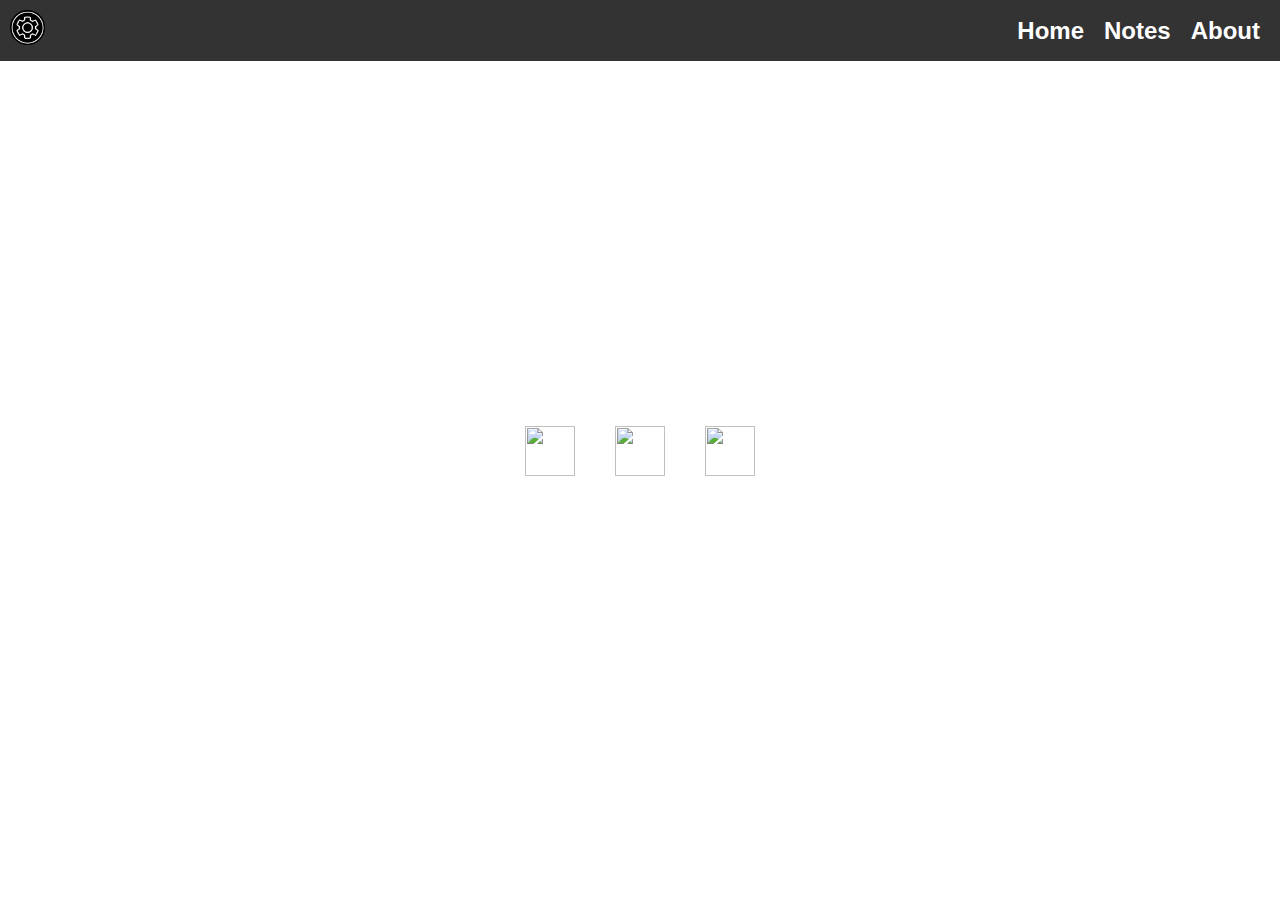
==== pages/about.html @ dff01ce5 "added nav logo" ====
<!DOCTYPE html>
<html>

<head>
  <meta charset="UTF-8">
  <title>Raj Sandbox</title>
  <link rel="stylesheet" href="../style.css">
</head>

<nav>
  <a href="../index.html"><img class="logo" src="../icons/rajsandbox_icon.png"></a>
  <ul>
    <li><a href="../index.html">Home</a></li>
    <li><a href="notes.html">Notes</a></li>
    <li><a href="about.html">About</a></li>
    <!-- Add more pages as needed -->
  </ul>
</nav>

<body>
  <section id="banner">
    <div class="banner-text">
      <h1>About</h1>
      <p>Eat --- Sleep --- Repeat</p>
    </div>
  </section>

</body>

<div class="social-icons">
  <a href="https://github.com/raj-sandbox"><img src="../icons/github_icon.png"></a>
  <a href="https://www.linkedin.com/in/raj-sandbox/"><img src="../icons/linkedin_icon.png"></a>
  <a href="https://www.instagram.com/rajsandbox/?next=%2F"><img src="../icons/instagram_icon.png"></a>
  <!-- Add more social media icons as needed -->
</div>


</html>
---- style.css ----
body {
  font-family: Arial, sans-serif;
  margin: 0;
  padding: 0;
}

#banner {
  background: url('images/bg.png');
  background-size: cover;
  background-position: inherit;
  height: 35vh;
}

.banner-text {
  text-align: center;
  color: #fff;
  padding-top: 70px;
}

.banner-text h1 {
  font-size: 50px;
}

.banner-text p {
  font-size: 20px;
}

h1 {
  text-align: center;
  font-size: 36px;
  margin-top: 0px;
}

ul {
  list-style: none;
  padding: 0;
  margin: 0;
  padding-top: 20px;
}

li {
  margin-bottom: 20px;
}

a {
  text-decoration: none;
  color: #fff;
  font-size: 24px;
  transition: color 0.2s ease;
}

a:hover {
  color: #007bff;
}

.social-icons {
  display: flex;
  justify-content: center;
  margin-top: 50px;
}

.social-icons a {
  display: inline-block;
  margin: 0 20px;
  width: 50px;
  height: 50px;
}

.social-icons img {
  width: 100%;
  height: 100%;
  object-fit: contain;
}

#note1 {
  background-color: #1d1d1f;
  padding: 20px;
  border-radius: 100px;
  box-shadow: 0 0 10px rgba(0, 0, 0, 0.1);
  width: fit-content;
  margin: auto;
}

#note2 {
  background-color: #1d1d1f;
  padding: 20px;
  border-radius: 100px;
  box-shadow: 0 0 10px rgba(0, 0, 0, 0.1);
  width: fit-content;
  margin: auto;

}

nav {
  background-color: #333;
  color: #fff;
  display: flex;
  justify-content: space-between;
  align-items: center;
  padding: 10px;
}

nav ul {
  list-style: none;
  margin: 0;
  padding: 0;
  display: flex;
}

nav li {
  margin: 0 10px;
}

nav a {
  text-decoration: none;
  color: #fff;
  font-weight: bold;
  transition: color 0.2s ease;
}

nav a:hover {
  color: #007bff;
}

.logo {
  height: 35px;
}
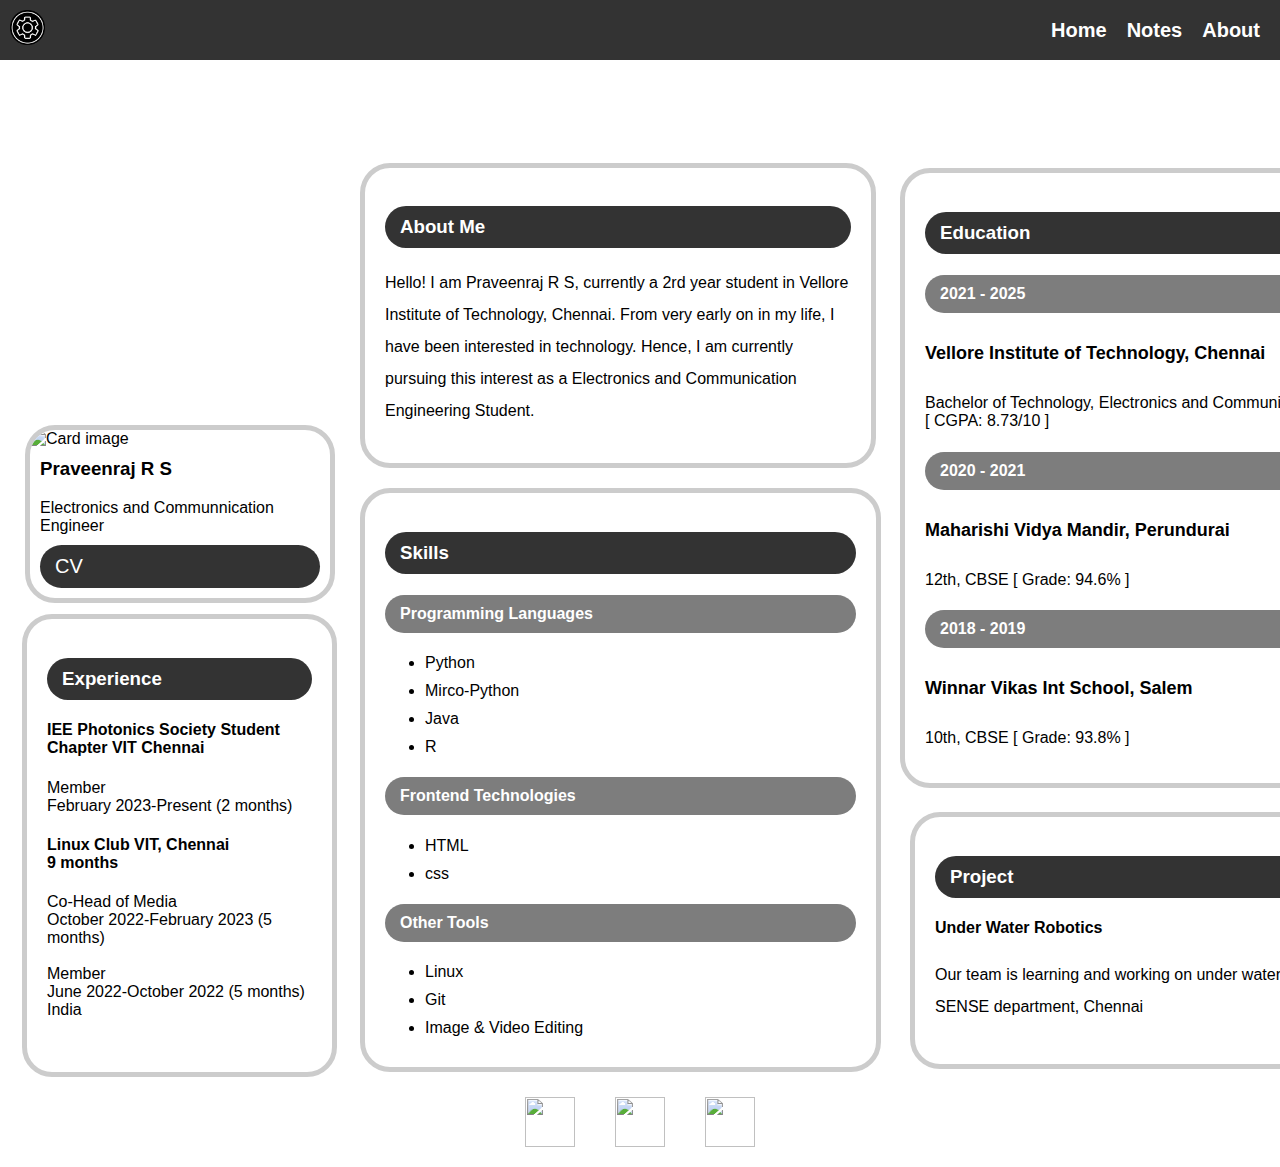
==== commit 292d292d: "arranged the icons positions" ====
--- a/pages/about.html
+++ b/pages/about.html
@@ -5,6 +5,7 @@
   <meta charset="UTF-8">
   <title>Raj Sandbox</title>
   <link rel="stylesheet" href="../style.css">
+  <link rel="icon" href="../icons/favicon.ico" type="image/x-icon">
 </head>
 
 <nav>
@@ -27,12 +28,95 @@
 
 </body>
 
-<div class="social-icons">
+<div class="card">
+  <img src="../images/my_photo.jpg" alt="Card image">
+  <div class="card-content">
+    <h3>Praveenraj R S</h3>
+    <p>Electronics and Communnication Engineer</p>
+    <a href="https://www.linkedin.com/in/raj-sandbox/" class="button">CV</a>
+  </div>
+</div>
+
+<div class="aboutme-edit">
+  <div class='aboutme-content'>
+    <h3>About Me</h3>
+    <p>
+      Hello! I am Praveenraj R S, currently a 2rd year student in Vellore Institute of Technology, Chennai.
+      From very early on in my life, I have been interested in technology.
+      Hence, I am currently pursuing this interest as a Electronics and Communication Engineering Student.
+    </p>
+  </div>
+</div>
+
+
+
+<div class="education-edit">
+  <div class='education-content'>
+    <h3>Education</h3>
+    <h4>2021 - 2025</h4>
+    <h5>Vellore Institute of Technology, Chennai</h5>
+    <p>
+      Bachelor of Technology,
+      Electronics and Communication Engineering
+      [ CGPA: 8.73/10 ]</p>
+    <h4>2020 - 2021</h4>
+    <h5>Maharishi Vidya Mandir, Perundurai</h5>
+    <p>12th, CBSE [ Grade: 94.6% ]</p>
+    <h4>2018 - 2019</h4>
+    <h5>Winnar Vikas Int School, Salem</h5>
+    <p>10th, CBSE [ Grade: 93.8% ]</p>
+  </div>
+</div>
+
+<div class="skill-edit">
+  <div class='skill-content'>
+    <h3>Skills</h3>
+    <h4>Programming Languages</h4>
+    <li>Python</li>
+    <li>Mirco-Python</li>
+    <li>Java</li>
+    <li>R</li>
+    <h4>Frontend Technologies</h4>
+    <li>HTML</li>
+    <li>css</li>
+    <h4>Other Tools</h4>
+    <li>Linux</li>
+    <li>Git</li>
+    <li>Image & Video Editing</li>
+  </div>
+</div>
+
+<div class="project-edit">
+<div class='project-content'>
+  <h3>Project</h3>
+  <h4>Under Water Robotics</h4>
+  <p>
+    Our team is learning and working on under water ROV under VIT, SENSE department, Chennai
+  </p>
+</div>
+</div>
+
+<div class="experience-edit">
+<div class='experience-content'>
+  <h3>Experience</h3>
+  <h4>IEE Photonics Society Student Chapter VIT Chennai</h4>
+  <p>
+    Member<br>February 2023-Present (2 months)
+  </p>
+  <h4>Linux Club VIT, Chennai<br>9 months</h4>
+  <p>
+    Co-Head of Media<br>October 2022-February 2023 (5 months)<br>
+    <br>
+    Member<br>June 2022-October 2022 (5 months)<br>India
+  </p>
+</div>
+</div>
+
+<div class="social-icons-ab">
   <a href="https://github.com/raj-sandbox"><img src="../icons/github_icon.png"></a>
   <a href="https://www.linkedin.com/in/raj-sandbox/"><img src="../icons/linkedin_icon.png"></a>
   <a href="https://www.instagram.com/rajsandbox/?next=%2F"><img src="../icons/instagram_icon.png"></a>
   <!-- Add more social media icons as needed -->
 </div>
 
-
 </html>--- a/style.css
+++ b/style.css
@@ -39,13 +39,13 @@
 }
 
 li {
-  margin-bottom: 20px;
+  margin-bottom: 10px;
 }
 
 a {
   text-decoration: none;
   color: #fff;
-  font-size: 24px;
+  font-size: 20px;
   transition: color 0.2s ease;
 }
 
@@ -75,7 +75,7 @@
 #note1 {
   background-color: #1d1d1f;
   padding: 20px;
-  border-radius: 100px;
+  border-radius: 20px;
   box-shadow: 0 0 10px rgba(0, 0, 0, 0.1);
   width: fit-content;
   margin: auto;
@@ -84,7 +84,7 @@
 #note2 {
   background-color: #1d1d1f;
   padding: 20px;
-  border-radius: 100px;
+  border-radius: 20px;
   box-shadow: 0 0 10px rgba(0, 0, 0, 0.1);
   width: fit-content;
   margin: auto;
@@ -124,4 +124,189 @@
 
 .logo {
   height: 35px;
+}
+
+
+.card {
+  border: 5px solid #ccc;
+  border-radius: 30px;
+  overflow: hidden;
+  width: 300px;
+  transform: translate(25px, 50px);
+}
+
+.card img {
+  width: 133%;
+  height: auto;
+}
+
+.card-content {
+  padding: 10px;
+}
+
+.card-content h3 {
+  margin-top: 0;
+}
+
+.card-content p {
+  margin-bottom: 10px;
+}
+
+.button {
+  display: block;
+  padding: 10px 15px;
+  background-color: #333;
+  color: #fff;
+  border-radius: 30px;
+  text-decoration: none;
+}
+
+.aboutme-content {
+  border: 5px solid #ccc;
+  border-radius: 30px;
+  overflow: hidden;
+  width: 466px;
+  transform: translate(360px, -390px);
+  padding: 20px;
+}
+
+
+.aboutme-content h3 {
+  display: block;
+  padding: 10px 15px;
+  background-color: #333;
+  color: #fff;
+  border-radius: 30px;
+}
+.aboutme-content p{
+  line-height: 2;
+}
+
+.education-edit {
+  border: 5px solid #ccc;
+  border-radius: 30px;
+  overflow: hidden;
+  width: 530px;
+  transform: translate(900px, -690px);
+}
+
+.education-content {
+  padding: 20px;
+}
+
+.education-content h3 {
+  display: block;
+  padding: 10px 15px;
+  background-color: #333;
+  color: #fff;
+  border-radius: 30px;
+}
+
+.education-content h4 {
+  display: block;
+  padding: 10px 15px;
+  background-color: #7d7d7d;
+  color: #fff;
+  border-radius: 30px;
+}
+
+.education-content h5 {
+  font-size: large;
+}
+
+.skill-edit {
+  border: 5px solid #ccc;
+  border-radius: 30px;
+  overflow: hidden;
+  width: 511px;
+  transform: translate(360px, -990px);
+}
+
+.skill-content {
+  padding: 20px;
+}
+
+.skill-content h3 {
+  display: block;
+  padding: 10px 15px;
+  background-color: #333;
+  color: #fff;
+  border-radius: 30px;
+}
+
+.skill-content h4 {
+  display: block;
+  padding: 10px 15px;
+  background-color: #7d7d7d;
+  color: #fff;
+  border-radius: 30px;
+}
+
+.skill-content li {
+  margin-left: 40px;
+
+}
+
+.project-edit {
+  border: 5px solid #ccc;
+  border-radius: 30px;
+  overflow: hidden;
+  width: 483px;
+  transform: translate(910px, -1250px);
+  padding: 20px;
+  height: 207px;
+}
+
+.project-content h3 {
+  display: block;
+  padding: 10px 15px;
+  background-color: #333;
+  color: #fff;
+  border-radius: 30px;
+}
+.project-content p{
+  line-height: 2;
+}
+
+
+.experience-edit {
+  border: 5px solid #ccc;
+  border-radius: 30px;
+  overflow: hidden;
+  width: 265px;
+  transform: translate(22px, -1705px);
+  padding: 20px;
+  height: 413px;
+}  
+
+
+.experience-content h3 {
+  display: block;
+  padding: 10px 15px;
+  background-color: #333;
+  color: #fff;
+  border-radius: 30px;
+}
+
+.experience-content 0 {
+  font-size: 13px;
+}
+.social-icons-ab {
+  display: flex;
+  justify-content: center;
+  margin-top: -1685px;
+  margin-bottom: 20px;
+}
+
+.social-icons-ab a {
+  display: inline-block;
+  margin: 0 20px;
+  width: 50px;
+  height: 50px;
+}
+
+.social-icons-ab img {
+  width: 100%;
+  height: 100%;
+  object-fit: contain;
 }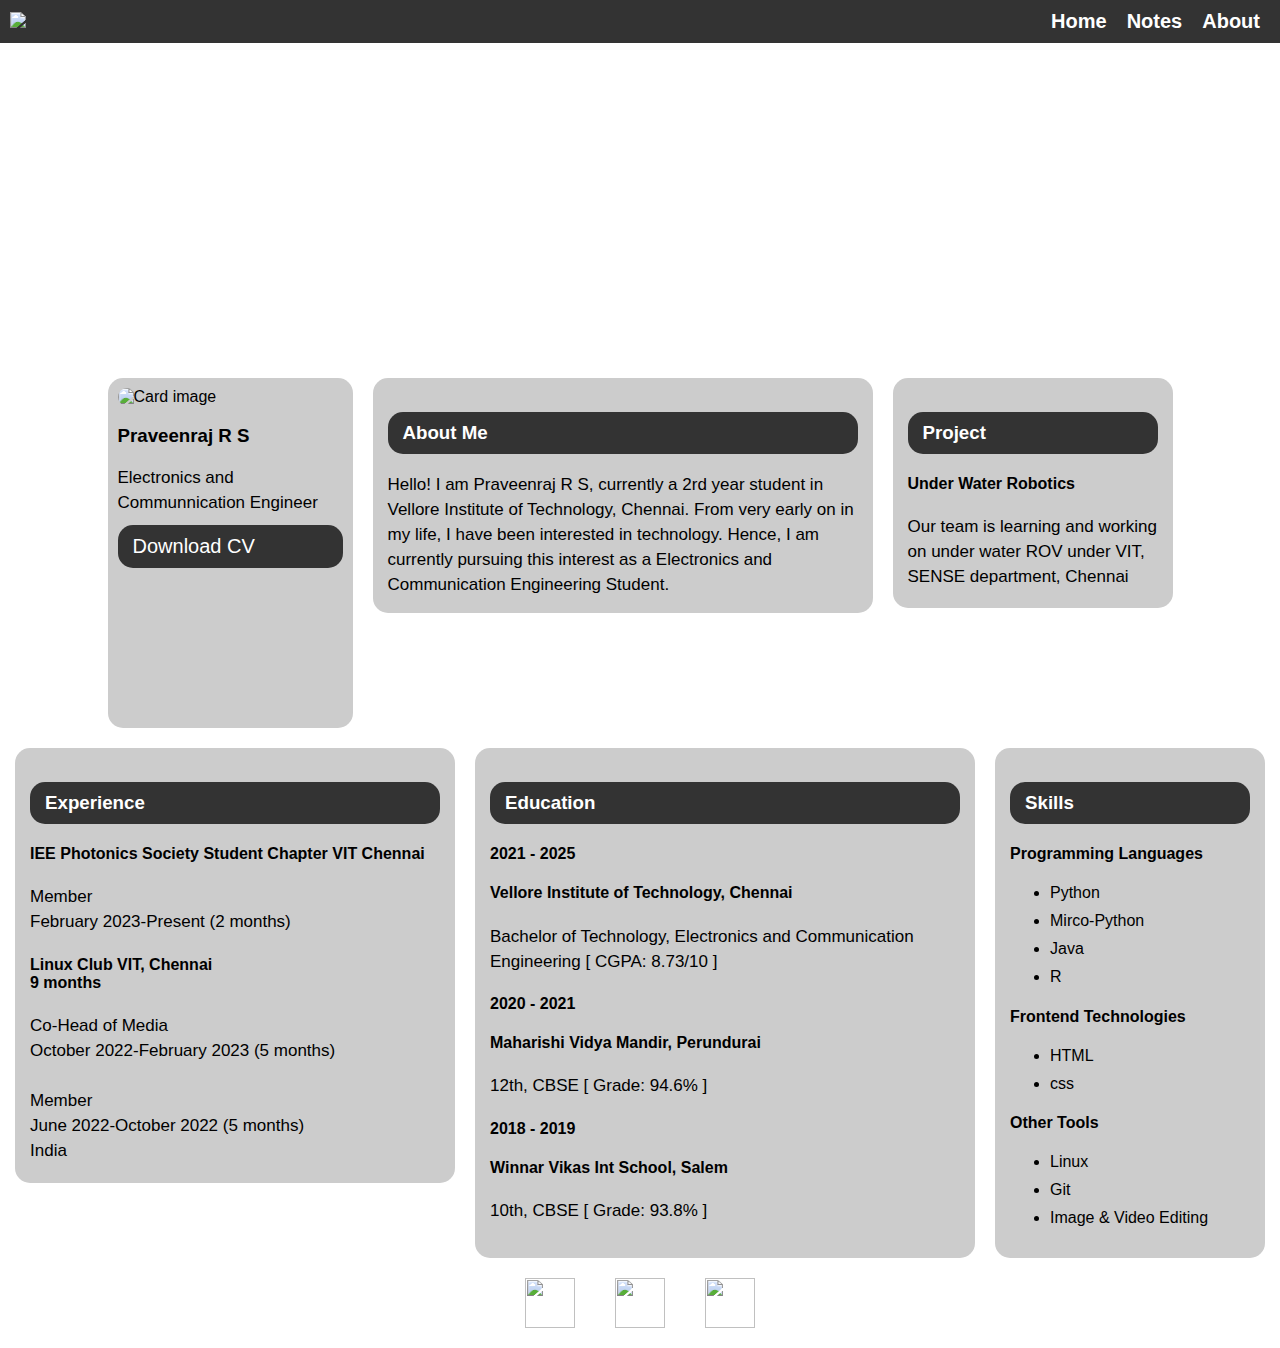
==== commit 6940d494: "updated font height" ====
--- a/pages/about.html
+++ b/pages/about.html
@@ -3,13 +3,13 @@
 
 <head>
   <meta charset="UTF-8">
-  <title>Raj Sandbox</title>
-  <link rel="stylesheet" href="../style.css">
+  <title>Praveenraj R S</title>
+  <link rel="stylesheet" href="style_ab.css">
   <link rel="icon" href="../icons/favicon.ico" type="image/x-icon">
 </head>
 
 <nav>
-  <a href="../index.html"><img class="logo" src="../icons/rajsandbox_icon.png"></a>
+  <a href="../index.html"><img class="logo" src="../icons/my_logo.png"></a>
   <ul>
     <li><a href="../index.html">Home</a></li>
     <li><a href="notes.html">Notes</a></li>
@@ -21,102 +21,110 @@
 <body>
   <section id="banner">
     <div class="banner-text">
-      <h1>About</h1>
-      <p>Eat --- Sleep --- Repeat</p>
+      <h1>About 1</h1>
+      <p>Portfolio</p>
     </div>
   </section>
 
-</body>
+  <div class="grid-portfolio">
 
-<div class="card">
-  <img src="../images/my_photo.jpg" alt="Card image">
-  <div class="card-content">
-    <h3>Praveenraj R S</h3>
-    <p>Electronics and Communnication Engineer</p>
-    <a href="https://www.linkedin.com/in/raj-sandbox/" class="button">CV</a>
-  </div>
-</div>
+    <div class="card-edit">
+      <div class="card-content">
+        <img src="../images/my_photo.jpg" alt="Card image">
+        <h3>Praveenraj R S</h3>
+        <p>Electronics and Communnication Engineer</p>
+        <a href="" class="button">Download CV</a>
+      </div>
+    </div>
 
-<div class="aboutme-edit">
-  <div class='aboutme-content'>
-    <h3>About Me</h3>
-    <p>
-      Hello! I am Praveenraj R S, currently a 2rd year student in Vellore Institute of Technology, Chennai.
-      From very early on in my life, I have been interested in technology.
-      Hence, I am currently pursuing this interest as a Electronics and Communication Engineering Student.
-    </p>
-  </div>
-</div>
+    <div class="aboutme-edit">
+      <div class='aboutme-content'>
+        <h3>About Me</h3>
+        <p>
+          Hello! I am Praveenraj R S, currently a 2rd year student in Vellore Institute of Technology, Chennai.
+          From very early on in my life, I have been interested in technology.
+          Hence, I am currently pursuing this interest as a Electronics and Communication Engineering Student.
+        </p>
+      </div>
+    </div>
+
+    <div class="project-edit">
+      <div class='project-content'>
+        <h3>Project</h3>
+        <h4>Under Water Robotics</h4>
+        <p>
+          Our team is learning and working on under water ROV under VIT, SENSE department, Chennai
+        </p>
+      </div>
+    </div>
+
+    <div class="experience-edit">
+      <div class='experience-content'>
+        <h3>Experience</h3>
+        <h4>IEE Photonics Society Student Chapter VIT Chennai</h4>
+        <p>
+          Member<br>February 2023-Present (2 months)
+        </p>
+        <h4>Linux Club VIT, Chennai<br>9 months</h4>
+        <p>
+          Co-Head of Media<br>October 2022-February 2023 (5 months)<br>
+          <br>
+          Member<br>June 2022-October 2022 (5 months)<br>India
+        </p>
+      </div>
+    </div>
+
+
+    <div class="education-edit">
+      <div class='education-content'>
+        <h3>Education</h3>
+        <h4>2021 - 2025</h4>
+        <h4>Vellore Institute of Technology, Chennai</h4>
+        <p>
+          Bachelor of Technology,
+          Electronics and Communication Engineering
+          [ CGPA: 8.73/10 ]</p>
+        <h4>2020 - 2021</h4>
+        <h4>Maharishi Vidya Mandir, Perundurai</h4>
+        <p>12th, CBSE [ Grade: 94.6% ]</p>
+        <h4>2018 - 2019</h4>
+        <h4>Winnar Vikas Int School, Salem</h4>
+        <p>10th, CBSE [ Grade: 93.8% ]</p>
+      </div>
+    </div>
+
+    <div class="skill-edit">
+      <div class='skill-content'>
+        <h3>Skills</h3>
+        <h4>Programming Languages</h4>
+        <li>Python</li>
+        <li>Mirco-Python</li>
+        <li>Java</li>
+        <li>R</li>
+        <h4>Frontend Technologies</h4>
+        <li>HTML</li>
+        <li>css</li>
+        <h4>Other Tools</h4>
+        <li>Linux</li>
+        <li>Git</li>
+        <li>Image & Video Editing</li>
+      </div>
+    </div>
 
 
 
-<div class="education-edit">
-  <div class='education-content'>
-    <h3>Education</h3>
-    <h4>2021 - 2025</h4>
-    <h5>Vellore Institute of Technology, Chennai</h5>
-    <p>
-      Bachelor of Technology,
-      Electronics and Communication Engineering
-      [ CGPA: 8.73/10 ]</p>
-    <h4>2020 - 2021</h4>
-    <h5>Maharishi Vidya Mandir, Perundurai</h5>
-    <p>12th, CBSE [ Grade: 94.6% ]</p>
-    <h4>2018 - 2019</h4>
-    <h5>Winnar Vikas Int School, Salem</h5>
-    <p>10th, CBSE [ Grade: 93.8% ]</p>
+ 
+
+
   </div>
-</div>
 
-<div class="skill-edit">
-  <div class='skill-content'>
-    <h3>Skills</h3>
-    <h4>Programming Languages</h4>
-    <li>Python</li>
-    <li>Mirco-Python</li>
-    <li>Java</li>
-    <li>R</li>
-    <h4>Frontend Technologies</h4>
-    <li>HTML</li>
-    <li>css</li>
-    <h4>Other Tools</h4>
-    <li>Linux</li>
-    <li>Git</li>
-    <li>Image & Video Editing</li>
+  <div class="social-icons">
+    <a href="https://github.com/praveenraj-rs"><img src="../icons/github_icon.png"></a>
+    <a href="https://www.linkedin.com/in/praveenrajrs"><img src="../icons/linkedin_icon.png"></a>
+    <a href="https://www.instagram.com/praveenraj_rs"><img src="../icons/instagram_icon.png"></a>
+    <!-- Add more social media icons as needed -->
   </div>
-</div>
 
-<div class="project-edit">
-<div class='project-content'>
-  <h3>Project</h3>
-  <h4>Under Water Robotics</h4>
-  <p>
-    Our team is learning and working on under water ROV under VIT, SENSE department, Chennai
-  </p>
-</div>
-</div>
-
-<div class="experience-edit">
-<div class='experience-content'>
-  <h3>Experience</h3>
-  <h4>IEE Photonics Society Student Chapter VIT Chennai</h4>
-  <p>
-    Member<br>February 2023-Present (2 months)
-  </p>
-  <h4>Linux Club VIT, Chennai<br>9 months</h4>
-  <p>
-    Co-Head of Media<br>October 2022-February 2023 (5 months)<br>
-    <br>
-    Member<br>June 2022-October 2022 (5 months)<br>India
-  </p>
-</div>
-</div>
-
-<div class="social-icons-ab">
-  <a href="https://github.com/raj-sandbox"><img src="../icons/github_icon.png"></a>
-  <a href="https://www.linkedin.com/in/raj-sandbox/"><img src="../icons/linkedin_icon.png"></a>
-  <a href="https://www.instagram.com/rajsandbox/?next=%2F"><img src="../icons/instagram_icon.png"></a>
-  <!-- Add more social media icons as needed -->
-</div>
+</body>
 
 </html>--- a/pages/style_ab.css
+++ b/pages/style_ab.css
@@ -0,0 +1,287 @@
+body {
+    font-family: Arial, sans-serif;
+    margin: 0;
+    padding: 0;
+}
+
+#banner {
+    background: url('../images/bg.png');
+    background-size: cover;
+    background-position: inherit;
+    height: 35vh;
+}
+
+.banner-text {
+    text-align: center;
+    color: #fff;
+    padding-top: 70px;
+}
+
+.banner-text h1 {
+    font-size: 50px;
+}
+
+.banner-text p {
+    font-size: 20px;
+}
+
+h1 {
+    text-align: center;
+    font-size: 36px;
+    margin-top: 0px;
+}
+
+ul {
+    list-style: none;
+    padding: 0;
+    margin: 0;
+    padding-top: 20px;
+}
+
+li {
+    margin-bottom: 10px;
+}
+
+a {
+    text-decoration: none;
+    color: #fff;
+    font-size: 20px;
+    transition: color 0.2s ease;
+}
+
+a:hover {
+    color: #007bff;
+}
+
+nav {
+    background-color: #333;
+    color: #fff;
+    display: flex;
+    justify-content: space-between;
+    align-items: center;
+    padding: 10px;
+}
+
+nav ul {
+    list-style: none;
+    margin: 0;
+    padding: 0;
+    display: flex;
+}
+
+nav li {
+    margin: 0 10px;
+}
+
+nav a {
+    text-decoration: none;
+    color: #fff;
+    font-weight: bold;
+    transition: color 0.2s ease;
+}
+
+nav a:hover {
+    color: #007bff;
+}
+
+.logo {
+    height: 35px;
+}
+
+
+.grid-portfolio {
+    display: flex;
+    flex-wrap: wrap;
+    justify-content: center;
+    margin-top: 10px;
+    margin-bottom: 10px;
+}
+
+
+
+.card-edit {
+    width: 245px;
+    height: 350px;
+    margin: 10px;
+    background-color: #ccc;
+    border-radius: 15px;
+}
+
+.card-edit img {
+    width: 100%;
+    height: auto;
+    border-radius: 15px;
+}
+
+.card-content {
+    padding: 10px;
+}
+
+.card-content p {
+    margin-bottom: 10px;
+    font-size: 17px;
+    line-height: 1.47059;
+}
+
+.button {
+    display: block;
+    padding: 10px 15px;
+    background-color: #333;
+    color: #fff;
+    border-radius: 15px;
+    text-decoration: none;
+}
+
+.aboutme-edit {
+    width: 500px;
+    height: 235px;
+    margin: 10px;
+    background-color: #ccc;
+    border-radius: 15px;
+}
+
+.aboutme-content {
+    padding: 15px;
+}
+
+.aboutme-content h3 {
+    display: block;
+    padding: 10px 15px;
+    background-color: #333;
+    color: #fff;
+    border-radius: 15px;
+}
+
+.aboutme-content p {
+    margin-bottom: 10px;
+    font-size: 17px;
+    line-height: 1.47059;
+}
+
+.education-edit {
+    width: 500px;
+    height: 510px;
+    margin: 10px;
+    background-color: #ccc;
+    border-radius: 15px;
+}
+
+.education-content {
+    padding: 15px;
+}
+
+.education-content h3 {
+    display: block;
+    padding: 10px 15px;
+    background-color: #333;
+    color: #fff;
+    border-radius: 15px;
+}
+
+.education-content p {
+    margin-bottom: 10px;
+    font-size: 17px;
+    line-height: 1.47059;
+}
+
+.skill-edit {
+    width: 270px;
+    height: 510px;
+    margin: 10px;
+    background-color: #ccc;
+    border-radius: 15px;
+}
+
+.skill-content {
+    padding: 15px;
+}
+
+.skill-content h3 {
+    display: block;
+    padding: 10px 15px;
+    background-color: #333;
+    color: #fff;
+    border-radius: 15px;
+}
+
+.skill-content p {
+    margin-bottom: 10px;
+}
+
+.skill-content li {
+    margin-left: 40px;
+
+}
+
+.project-edit {
+    width: 280px;
+    height: 230px;
+    margin: 10px;
+    background-color: #ccc;
+    border-radius: 15px;
+}
+
+.project-content {
+    padding: 15px;
+}
+
+.project-content h3 {
+    display: block;
+    padding: 10px 15px;
+    background-color: #333;
+    color: #fff;
+    border-radius: 15px;
+}
+
+.project-content p {
+    margin-bottom: 10px;
+    font-size: 17px;
+    line-height: 1.47059;
+}
+
+.experience-edit {
+    width: 440px;
+    height: 435px;
+    margin: 10px;
+    background-color: #ccc;
+    border-radius: 15px;
+}
+
+.experience-content {
+    padding: 15px;
+}
+
+.experience-content h3 {
+    display: block;
+    padding: 10px 15px;
+    background-color: #333;
+    color: #fff;
+    border-radius: 15px;
+}
+
+.experience-content p {
+    margin-bottom: 10px;
+    margin-bottom: 10px;
+    font-size: 17px;
+    line-height: 1.47059;
+}
+
+.social-icons {
+    display: flex;
+    justify-content: center;
+    margin-top: 10px;
+    margin-bottom: 20px;
+}
+
+.social-icons a {
+    display: inline-block;
+    margin: 0 20px;
+    width: 50px;
+    height: 50px;
+}
+
+.social-icons img {
+    width: 100%;
+    height: 100%;
+    object-fit: contain;
+}